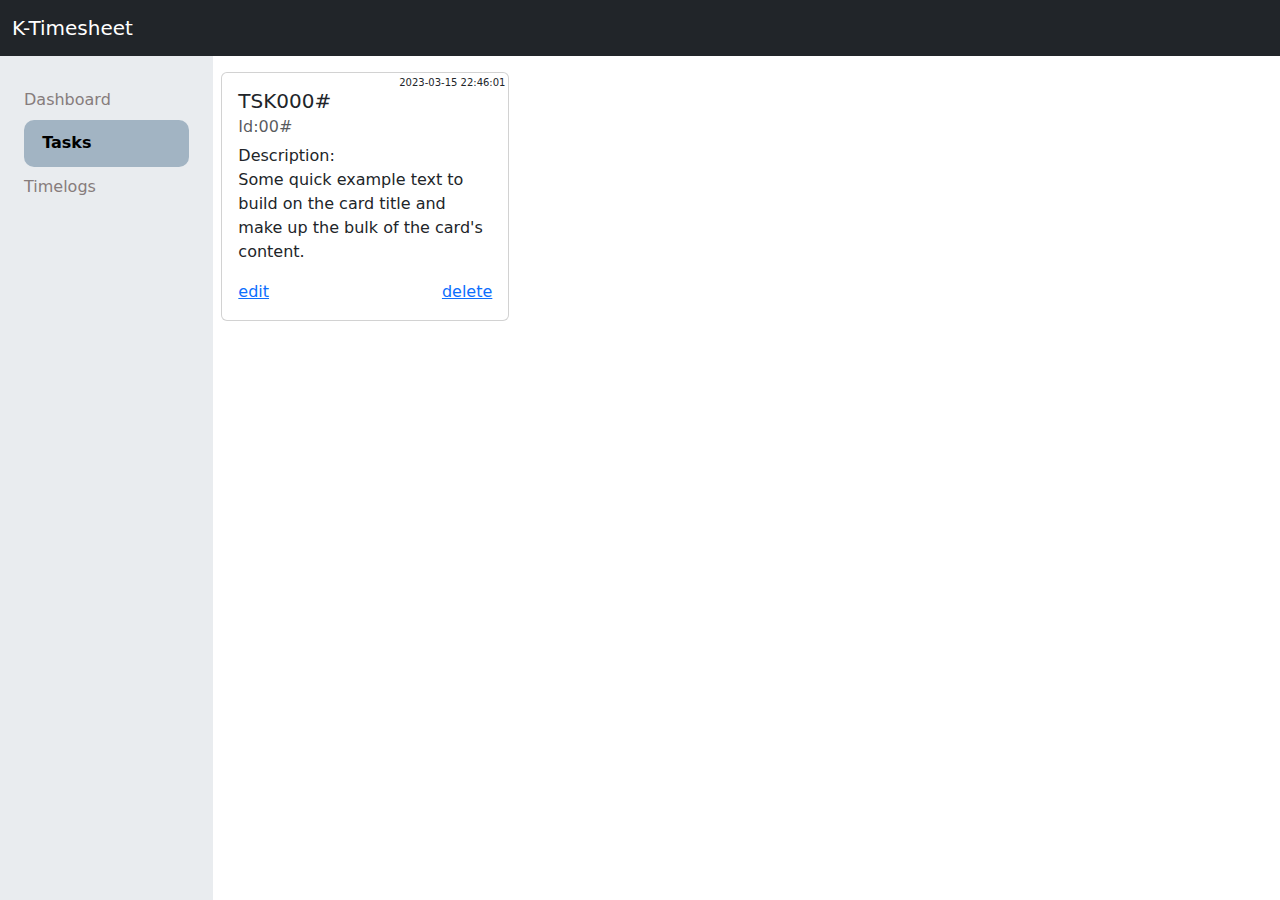
==== Tasks/index.html @ 8ef07923 "added templates" ====
<!DOCTYPE html>
<html lang="en">
<head>
    <meta charset="UTF-8">
    <meta http-equiv="X-UA-Compatible" content="IE=edge">
    <meta name="viewport" content="width=device-width, initial-scale=1.0">
    <link rel="stylesheet" href="/styles/bootstrap.min.css">
    <link rel="stylesheet" href="/styles/styles.css">
    <title>KTimeSheet</title>
</head>
<style>
    .task-card .creation-date{
        position: absolute;
        top:1%;
        right: 1%;
        font-size: x-small;
    }
</style>
<body>

    <header class="navbar navbar-expand bg-dark navbar-dark " id="topBarHolder" role="navigation" data-bs-theme="dark"> 
        
    </header>
    <main>  
        <div class="d-row">
            <nav  id="sidebarHolder"  class=" col-md-3 col-lg-2 navbar-expand d-flex flex-column   bg-body-secondary navbar-vertical ">  </nav>
            <main-stage class="col-md-9 offset-md-3 col-lg-10 offset-lg-2 ">
                
                <div class="d-flex  justify-content-between  flex-wrap p-2">
                    <div class="card mt-2" style="width: 18rem;">
                        <div class="card-body task-card position-relative">
                          <h5 class="card-title">TSK000#</h5>
                          <h6 class="card-subtitle mb-2 text-muted">Id:00#</h6>
                          <p class="card-text">Description:</br>Some quick example text to build on the card title and make up the bulk of the card's content.</p>
                          <a href="#" class="card-link ">edit</a>
                          <a href="#" class="card-link float-end">delete</a>
                          <span class="creation-date">2023-03-15 22:46:01</span>
                        </div>
                    </div>
                </div>
            </main-stage>
        </div>
    </main>



   <script>
      var app = {};
      app.currentPage = "Tasks"
   </script> 
   
    <script src="/db/gateWay.js"></script>
    <script src="/db/Task.js"></script>
    <script src="/db/TimeLog.js"></script>
    <script src="../app_views.js"></script>
    <script src="../app.js"></script>     
</body>
</html>
---- styles/styles.css ----
.navbar-vertical{
    height:100%;position:fixed
}
.nav-item.active
{
    color: #000;
    background-color: #a2b4c3;
    padding: 2% 11%;
    font-weight: 600;
    border-radius: 10px;
}
.nav-item:hover{
    
    color: #000;
    padding: 2% 11%;
    border-radius: 10px;
    font-weight: 600;
}
.nav-item{
    color:#867c7c
}
.navbar-vertical ul{
    width:100%
}

main-stage{
    display: block;
}
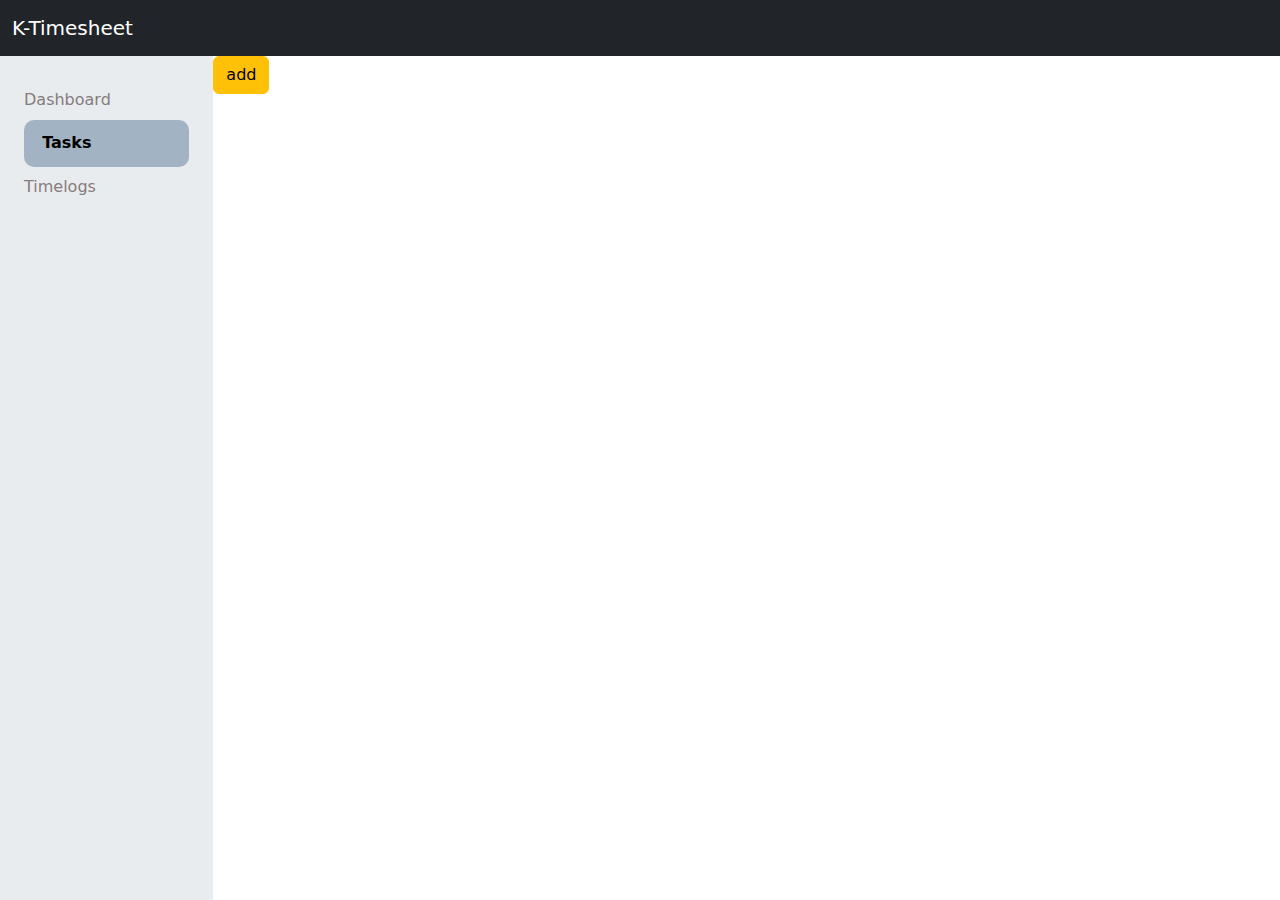
==== commit b7fbbae9: "updated things to make facade work" ====
--- a/Tasks/index.html
+++ b/Tasks/index.html
@@ -1,58 +1,150 @@
-<!DOCTYPE html>
-<html lang="en">
-<head>
-    <meta charset="UTF-8">
-    <meta http-equiv="X-UA-Compatible" content="IE=edge">
-    <meta name="viewport" content="width=device-width, initial-scale=1.0">
-    <link rel="stylesheet" href="/styles/bootstrap.min.css">
-    <link rel="stylesheet" href="/styles/styles.css">
-    <title>KTimeSheet</title>
-</head>
-<style>
-    .task-card .creation-date{
-        position: absolute;
-        top:1%;
-        right: 1%;
-        font-size: x-small;
-    }
-</style>
-<body>
-
-    <header class="navbar navbar-expand bg-dark navbar-dark " id="topBarHolder" role="navigation" data-bs-theme="dark"> 
-        
-    </header>
-    <main>  
-        <div class="d-row">
-            <nav  id="sidebarHolder"  class=" col-md-3 col-lg-2 navbar-expand d-flex flex-column   bg-body-secondary navbar-vertical ">  </nav>
-            <main-stage class="col-md-9 offset-md-3 col-lg-10 offset-lg-2 ">
-                
-                <div class="d-flex  justify-content-between  flex-wrap p-2">
-                    <div class="card mt-2" style="width: 18rem;">
-                        <div class="card-body task-card position-relative">
-                          <h5 class="card-title">TSK000#</h5>
-                          <h6 class="card-subtitle mb-2 text-muted">Id:00#</h6>
-                          <p class="card-text">Description:</br>Some quick example text to build on the card title and make up the bulk of the card's content.</p>
-                          <a href="#" class="card-link ">edit</a>
-                          <a href="#" class="card-link float-end">delete</a>
-                          <span class="creation-date">2023-03-15 22:46:01</span>
-                        </div>
-                    </div>
-                </div>
-            </main-stage>
-        </div>
-    </main>
-
-
-
-   <script>
-      var app = {};
-      app.currentPage = "Tasks"
-   </script> 
-   
-    <script src="/db/gateWay.js"></script>
-    <script src="/db/Task.js"></script>
-    <script src="/db/TimeLog.js"></script>
-    <script src="../app_views.js"></script>
-    <script src="../app.js"></script>     
-</body>
+<!DOCTYPE html>
+<html lang="en">
+<head>
+    <meta charset="UTF-8">
+    <meta http-equiv="X-UA-Compatible" content="IE=edge">
+    <meta name="viewport" content="width=device-width, initial-scale=1.0">
+    <link rel="stylesheet" href="/styles/bootstrap.min.css">
+    <link rel="stylesheet" href="/styles/styles.css">
+    <title>KTimeSheet</title>
+</head>
+<style>
+    .task-card .creation-date{
+        position: absolute;
+        top:1%;
+        right: 1%;
+        font-size: x-small;
+    }
+    .k-specimen{display: none !important;}
+</style>
+<body>
+
+    <header class="navbar navbar-expand bg-dark navbar-dark " id="topBarHolder" role="navigation" data-bs-theme="dark"> 
+        
+    </header>
+    <main>  
+        <div class="d-row">
+            <nav  id="sidebarHolder"  class=" col-md-3 col-lg-2 navbar-expand d-flex flex-column   bg-body-secondary navbar-vertical ">  </nav>
+            <main-stage class="col-md-9 offset-md-3 offset-sm-2 col-lg-10 offset-lg-2 ">
+                <div>
+                    <div id="addBtn" class="btn btn-warning ">add </div>
+                    <form id="addForm" class="d-none flex-column">
+                       <label>code </label> <input type="text" name="code" id="">
+                      
+                       <label>description </label>  <textarea name="description" id="" cols="30" rows="2"></textarea>
+                        <div id="submitBtn" class="btn btn-success" >submit</div>
+                    </form>
+                </div>
+               <task-list-holder class="d-flex  flex-wrap w-100">
+                    <div class="d-flex k-specimen justify-content-between  flex-wrap p-2">
+                        <div class="card mt-2" style="width: 18rem;">
+                            <div class="card-body task-card position-relative">
+                            <h5 class="card-title code-slot ">TSK000#</h5>
+                            <h6 class="card-subtitle mb-2 text-muted id-slot">Id:00#</h6>
+                            <p class="card-text description-slot">Description:</br>Some quick example text to build on the card title and make up the bulk of the card's content.</p>
+                            <a href="#" class="card-link ">edit</a>
+                            <a href="#" class="card-link float-end">delete</a>
+                            <span class="creation-date">2023-03-15 22:46:01</span>
+                            </div>
+                        </div>
+                    </div>
+               </task-list-holder>
+            </main-stage>
+        </div>
+    </main>
+
+
+
+   <script>
+      
+       let currentPage = "Tasks"
+      let dbName ="devk-timesheet";
+      let dbVersion = 1;
+      var app = {dbName,dbVersion,currentPage};
+      
+ </script> 
+ 
+ <script src="../service.js"></script>
+ <script src="/factory/Tasks.js"></script>
+ <script src="/factory/TimeLog.js"></script>
+ <script src="/db/gateWay.js"></script>
+ <script src="/db/Task.js"></script>
+ <script src="/db/TimeLog.js"></script>
+ <script src="/db/init.js"></script>
+  <script src="../app_views.js"></script>
+  <script src="../app.js"></script>   
+  <script>
+    if(!app.service)
+    {
+    console.log("service not init. initing")
+    app.initService({dbGateway:dbGateWay,modelFactory:factories});
+    }//TODO add date created attribute to tasks
+    
+    let addBtn = document.getElementById("addBtn");
+    console.log(addBtn);
+    addBtn.onclick=()=>{
+        let theForm = document.getElementById("addForm");
+        if(addBtn.innerText != "Cancel")
+        {
+            theForm.className = theForm.className.replace("d-none","d-flex");
+            addBtn.innerText = "Cancel";
+            return;
+        }
+        theForm.className = theForm.className.replace("d-flex","d-none");
+            addBtn.innerText = "add";
+
+
+    };
+
+    function removeAllIfAny(){
+       let kTasks = document.getElementsByClassName("k-task");
+       for(let i = 0; i<kTasks.length;i++)
+       {
+        let task = kTasks[i];
+        task.remove();
+       }
+    }
+    function showMany(tasks)
+    {
+        removeAllIfAny();
+        tasks=  tasks.sort((a,b)=>(b.id-a.id));
+        let mainStage = document.getElementsByTagName("task-list-holder")[0];
+        let sample = document.getElementsByClassName("k-specimen")[0];
+        console.log(sample);
+
+        tasks.forEach(task=>{
+          let taskSLide =   sample.cloneNode(true);
+          let idSLot = taskSLide.getElementsByClassName("id-slot")[0];
+          let codeSLot = taskSLide.getElementsByClassName("code-slot")[0];
+          let descriptionSLot = taskSLide.getElementsByClassName("description-slot")[0];
+          codeSLot.innerText = task.code;
+          idSLot.innerText = task.id;
+          taskSLide.className = taskSLide.className.replace("k-specimen","k-task");
+          descriptionSLot.innerText = `Description: ${task.description}`;
+
+          
+          mainStage.append(taskSLide);
+        });
+
+    }
+
+    let submitBtn = document.getElementById("submitBtn");
+    submitBtn.onclick = ()=>{
+
+        let theForm = document.getElementById("addForm");
+        let code = theForm.code.value;
+        let description = theForm.description.value;
+
+        let addRequest =  app.service.addTaskWithDetails(code,description);
+              addRequest.then(app.service.getAllTasks)
+              .then(showMany);
+        theForm.reset();
+        
+        theForm.className = theForm.className.replace("d-flex","d-none");
+            addBtn.innerText = "add";
+    }
+
+    app.service.getAllTasks().then(showMany);
+  </script>       
+</body>
 </html>